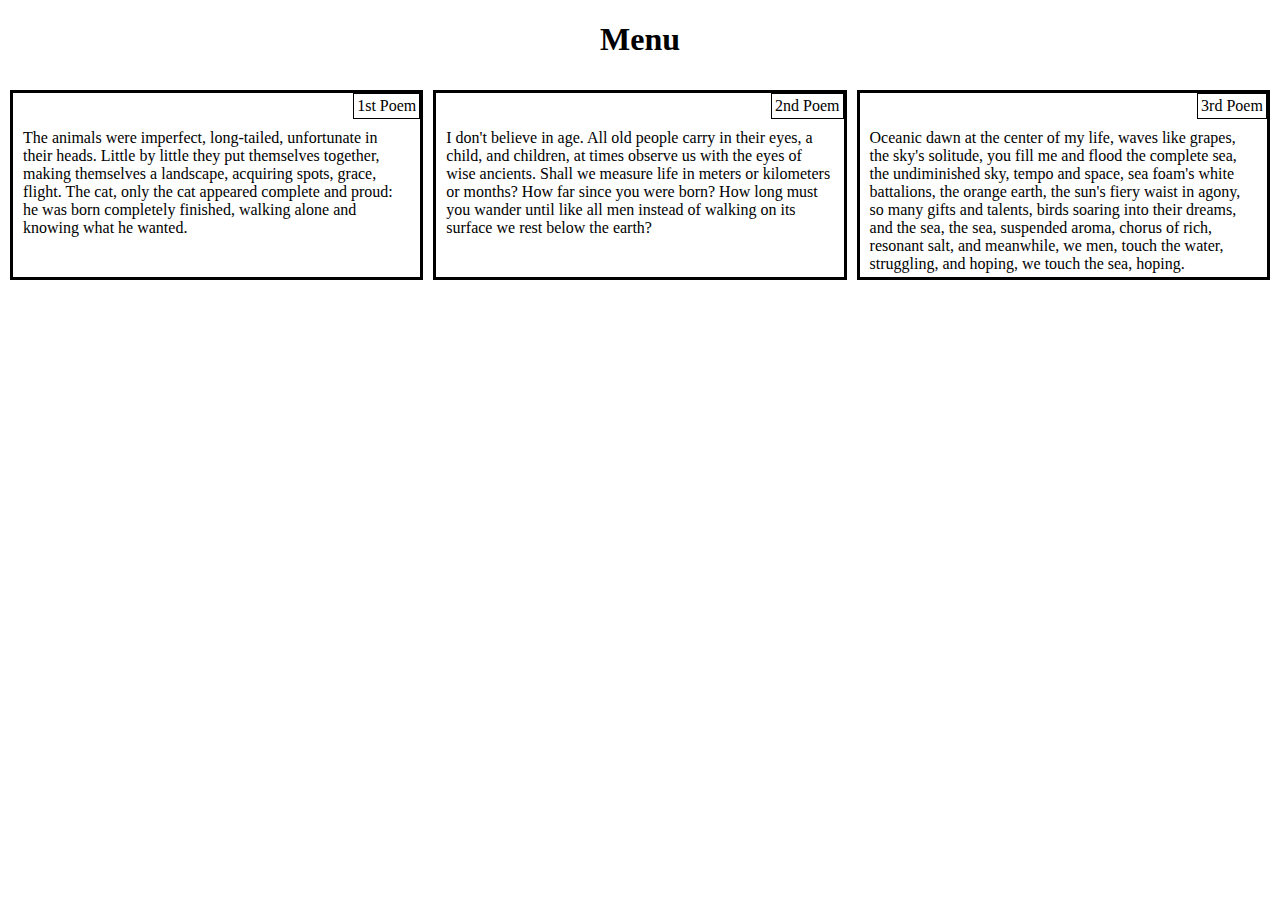
==== HTML_CSS_JS/Module02_Assignment/index.html @ 6e7663e1 "Create a new folder structure." ====
<!DOCTYPE html>
<html>
	
	<head>
		<link rel="stylesheet" type="text/css" href=".\css\ambient.css">
		<title>Assignment Solution Module 2</title>
	</head>
	
	<body>

		<h1>Menu</h1>

		<div id="mainPanel">

			<div class="panel width-LD-col width-MD-col1 width-SD-col">

				<div class="subPanel">
					
					<section>
						1st Poem
					</section>
					
					<p>
						The animals were imperfect,
						long-tailed,
						unfortunate in their heads.
						Little by little they
						put themselves together,
						making themselves a landscape,
						acquiring spots, grace, flight.
						The cat,
						only the cat
						appeared complete and proud:
						he was born completely finished,
						walking alone and knowing what he wanted.
					</p>
					
				</div>

			</div>

			<div class="panel width-LD-col width-MD-col1 width-SD-col">
				
				<div class="subPanel">
					
					<section>
						2nd Poem
					</section>
					
					<p>
						I don't believe in age.
						All old people
						carry
						in their eyes,
						a child,
						and children,
						at times
						observe us with the
						eyes of wise ancients.
						Shall we measure
						life
						in meters or kilometers
						or months?
						How far since you were born?
						How long
						must you wander
						until
						like all men
						instead of walking on its surface
						we rest below the earth?
					</p>

				</div>

			</div>

			<div class="panel width-LD-col width-MD-col2 width-SD-col">

				<div class="subPanel">

					<section>
						3rd Poem
					</section>
					
					<p>
						Oceanic dawn
						at the center
						of my life,
						waves like grapes,
						the sky's solitude,
						you fill me
						and flood
						the complete sea,
						the undiminished sky,
						tempo
						and space,
						sea foam's white
						battalions,
						the orange earth,
						the sun's
						fiery waist
						in agony,
						so many
						gifts and talents,
						birds soaring into their dreams,
						and the sea, the sea,
						suspended
						aroma,
						chorus of rich, resonant salt,
						and meanwhile,
						we men,
						touch the water,
						struggling,
						and hoping,
						we touch the sea,
						hoping.
					</p>
				</div>
			</div>

			<section id="sec">

			</section>

		</div>

	</body>

</html>
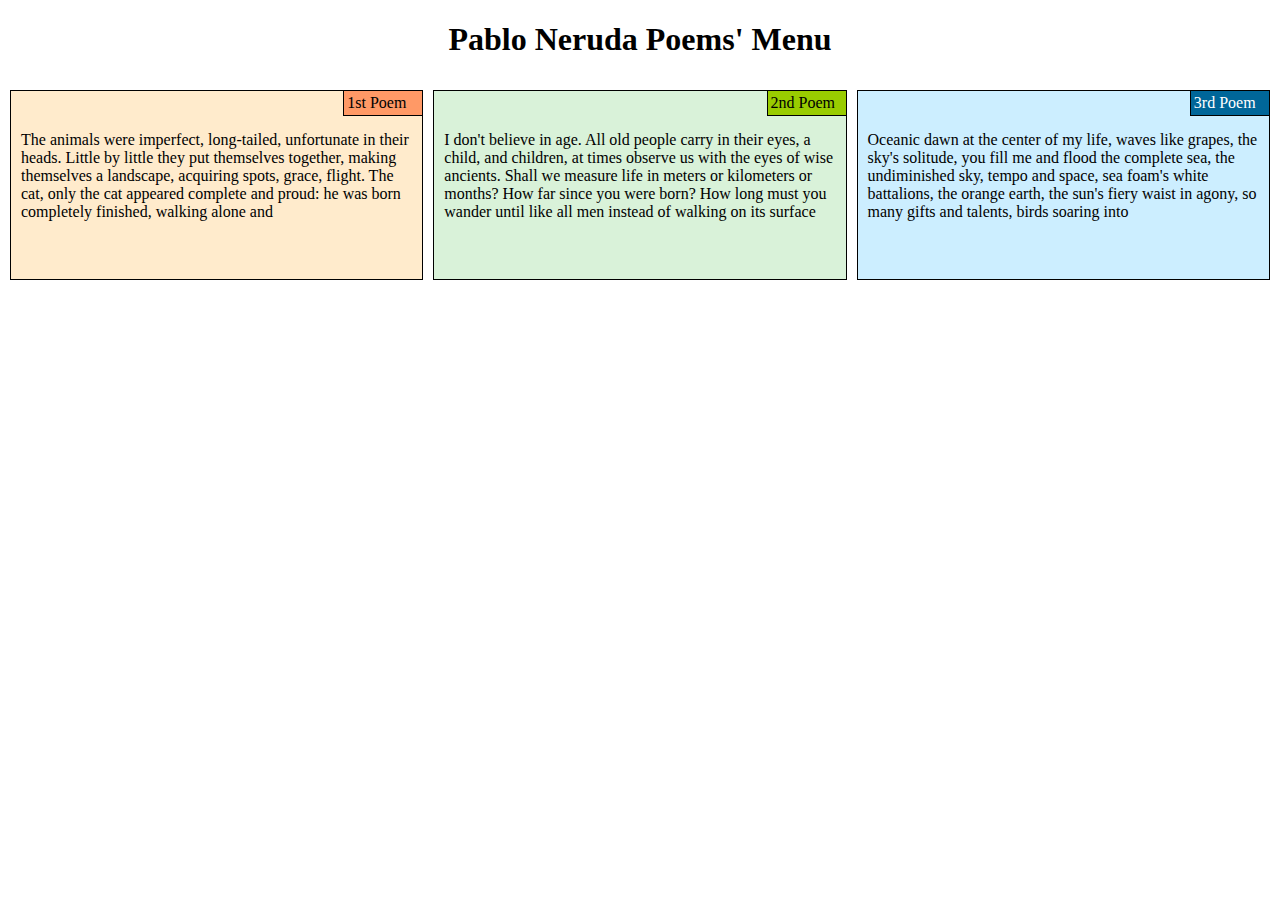
==== commit 40281afd: "Added colors and borders thick. Assignment finished." ====
--- a/HTML_CSS_JS/Module02_Assignment/index.html
+++ b/HTML_CSS_JS/Module02_Assignment/index.html
@@ -8,17 +8,17 @@
 	
 	<body>
 
-		<h1>Menu</h1>
+		<h1>Pablo Neruda Poems' Menu</h1>
 
 		<div id="mainPanel">
 
 			<div class="panel width-LD-col width-MD-col1 width-SD-col">
 
-				<div class="subPanel">
-					
-					<section>
-						1st Poem
-					</section>
+				<section class="sec1">
+					<p class="psec1">1st Poem</p>
+				</section>
+
+				<div class="subPanel pandiv1">
 					
 					<p>
 						The animals were imperfect,
@@ -32,7 +32,7 @@
 						only the cat
 						appeared complete and proud:
 						he was born completely finished,
-						walking alone and knowing what he wanted.
+						walking alone and
 					</p>
 					
 				</div>
@@ -41,11 +41,11 @@
 
 			<div class="panel width-LD-col width-MD-col1 width-SD-col">
 				
-				<div class="subPanel">
-					
-					<section>
-						2nd Poem
-					</section>
+				<section class="sec2">
+					<p class="psec2">2nd Poem</p>
+				</section>
+
+				<div class="subPanel pandiv2">
 					
 					<p>
 						I don't believe in age.
@@ -67,7 +67,7 @@
 						until
 						like all men
 						instead of walking on its surface
-						we rest below the earth?
+						
 					</p>
 
 				</div>
@@ -76,11 +76,11 @@
 
 			<div class="panel width-LD-col width-MD-col2 width-SD-col">
 
-				<div class="subPanel">
+				<section  class="sec3">
+					<p class="psec3">3rd Poem</p>
+				</section>
 
-					<section>
-						3rd Poem
-					</section>
+				<div class="subPanel pandiv3">
 					
 					<p>
 						Oceanic dawn
@@ -102,18 +102,7 @@
 						in agony,
 						so many
 						gifts and talents,
-						birds soaring into their dreams,
-						and the sea, the sea,
-						suspended
-						aroma,
-						chorus of rich, resonant salt,
-						and meanwhile,
-						we men,
-						touch the water,
-						struggling,
-						and hoping,
-						we touch the sea,
-						hoping.
+						birds soaring into 
 					</p>
 				</div>
 			</div>
